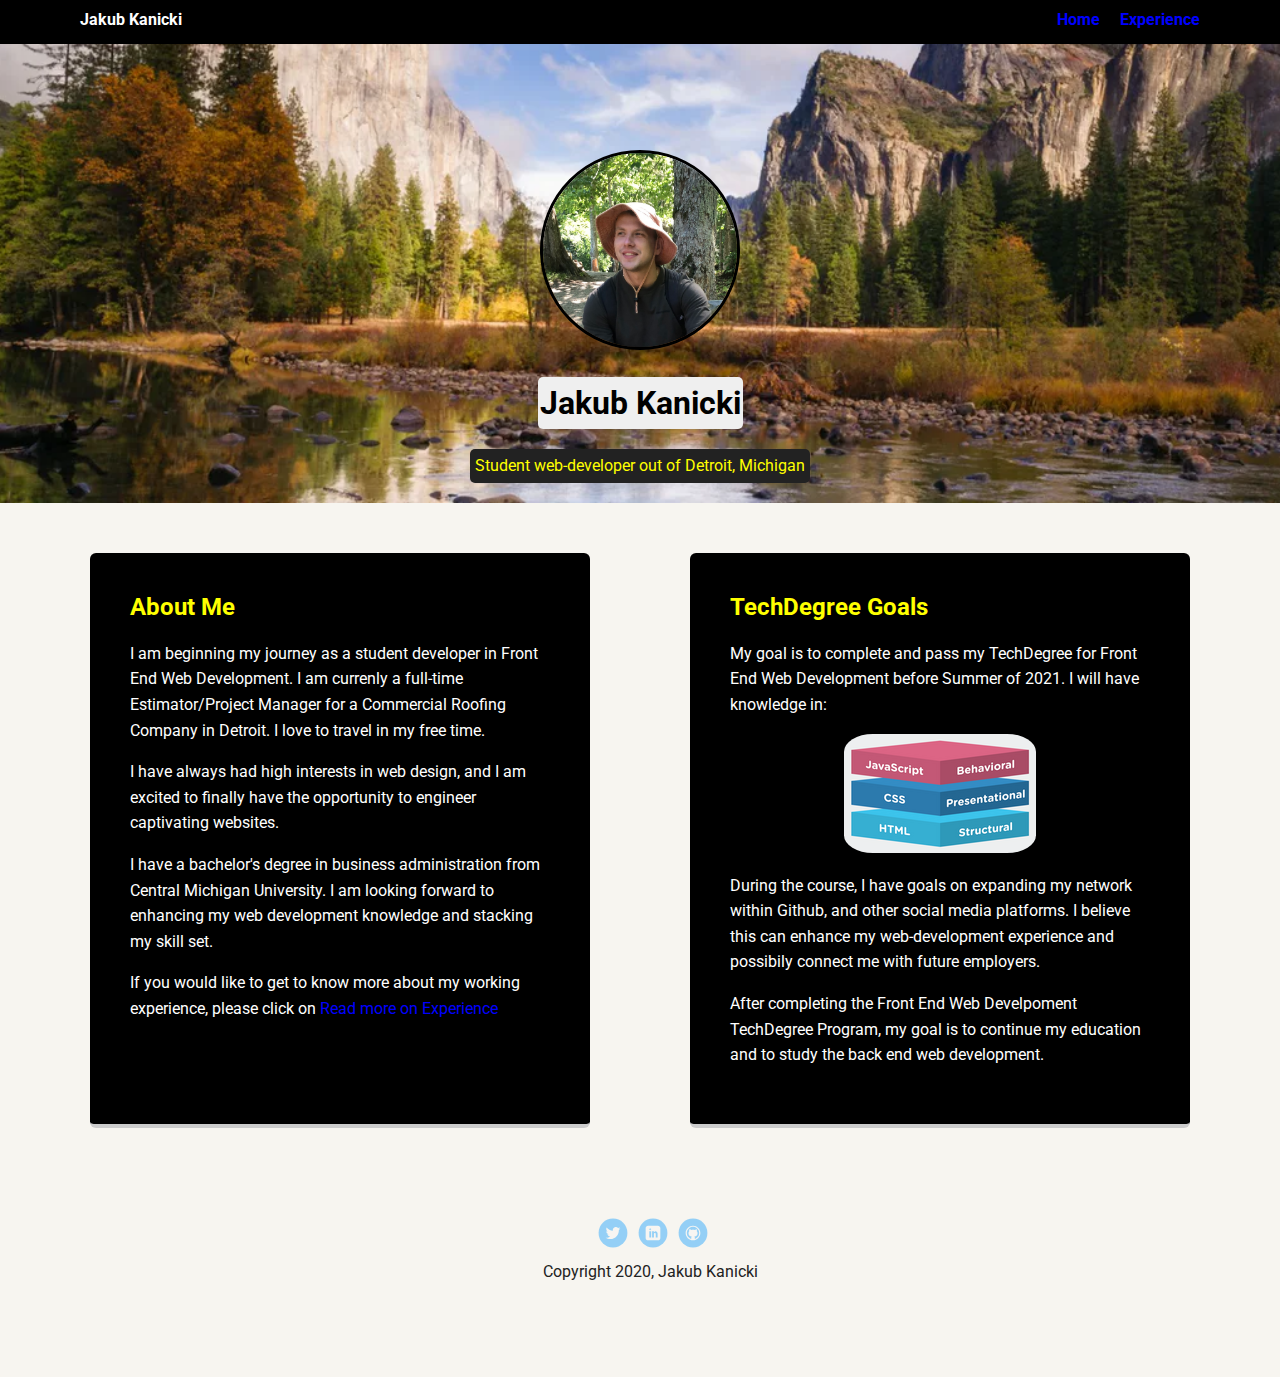
==== index.html @ 5ae6d662 "added current project" ====
<!doctype html>
<html lang="en"
<head>
  <meta charset="utf-8">
  <title>Jakub Kanicki's Profile</title>
  <meta name="viewport" content="width=device-width, initial-scale=1.0">
  <link rel="stylesheet" href="styles.css">
  <link href="https://fonts.googleapis.com/css?family=Muli%7CRoboto:400,300,500,700,900" rel="stylesheet"></head>
  <body>

    <div class="main-nav">
        <ul class="nav">
          <li class="name">Jakub Kanicki</li>
          <li><a href="index.html">Home</a></li>
          <li><a href="experience.html" target="_blank"> Experience</a></li>
        </ul>
    </div>

    <header>
      <img src="images/me.jpg" alt="Picture of Jakub Kanicki" class="profile-image">
      <h1 class="tag name">Jakub Kanicki</h1>
      <p class="tag location">Student web-developer out of Detroit, Michigan</p>
    </header>

    <main class="flex">
      <div class="card">
        <h2 class="para">About Me</h2>
        <p>I am beginning my journey as a student developer in Front End Web Development. I am currenly a full-time Estimator/Project Manager for a Commercial Roofing Company in Detroit. I love to travel in my free time.</p>
        <p> I have always had high interests in web design, and I am excited to finally have the opportunity to engineer captivating websites.</p>
        <p>I have a bachelor's degree in business administration from Central Michigan University. I am looking forward to enhancing my web development knowledge and stacking my skill set.</p>
        <p>If you would like to get to know more about my working experience, please click on<a href="experience.html" target="_blank"> Read more on Experience</a></p>
      </div>

      <div class="card">
        <h2 class="para">TechDegree Goals</h2>
        <p>My goal is to complete and pass my TechDegree for Front End Web Development before Summer of 2021. I will have knowledge in:</p>

          <div style="width:100%; text-align:center;">
          <img src="images/codes.png" alt="chart for codes" class="codes">
        </div>
        <p> During the course, I have goals on expanding my network within Github, and other social media platforms. I believe this can enhance my web-development experience and possibily connect me with future employers.
        <p>After completing the Front End Web Develpoment TechDegree Program, my goal is to continue my education and to study the back end web development.
      </div>



    </main>
    <footer>
      <ul>
        <li><a href="https://twitter.com/kanic1j" target="_blank" class="social twitter">Twitter</a></li>
        <li><a href="https://www.linkedin.com/in/jkanicki/" target="_blank" class="social linkedin">LinkedIn</a></li>
        <li><a href="https://github.com/jkanicki" target="_blank" class="social github">Github</a></li>
      </ul>
      <p class="copyright">Copyright 2020, Jakub Kanicki</p>
    </footer>
  </body>
  </html>
---- styles.css ----
/* Global Layout Set-up */
* {
  box-sizing: border-box;
}

body {
  margin: 0;
  padding: 0;
  text-align: center;
  font-family: 'Roboto', sans-serif;
  color: #222;
  background: #f7f5f0;
}
/* Link Styles */

a {
  text-decoration: none;
  color: #0000ff;
}
a:hover {
  color: #6633ff;
}

/* Section Styles */

.main-nav {
  width: 100%;
  background: black;
  min-height: 30px;
  padding: 5px;
  position: fixed;
  text-align: center;
}
.nav {
  display: flex;
  justify-content: space-around;
  font-weight: 700;
  list-style-type: none;
  margin: 0 auto;
  padding: 0;
}

.nav .name {
    display: block;
    margin-right: auto;
    color: #fff;
}
.nav li {
  padding: 5px 10px 10px 10px;
}
.nav a {
  transition: all .5s;
}
.nav a:hover {
  color: white
}

header {
  text-align: center;
  background: url('images/yosemite.jpeg') no-repeat top center ;
  background-size: cover;
  overflow: hidden;
  padding-top: 75px;
}
header {
  line-height: 1.5;
}
header .profile-image {
  margin-top: 75px;
  width: 200px;
  height: 200px;
  border-radius: 75%;
  border: 3px solid black;
  transition: all 1s;
}
header .profile-image:hover {
  transform: scale(1.2) rotate(10deg);
}
.tag {
  background-color: #efefef;
  color: black;
  padding: 2px;
  border-radius: 5px;
  display: table;
  margin: 20px auto;
  font: 
}
.location {
  background-color: #222;
  color: yellow;
  padding: 5px;
}
.card {
  margin: 30px;
  padding: 20px 40px 40px;
  max-width: 500px;
  text-align: left;
  background: #000000;
  border-bottom: 4px solid #ccc;
  border-radius: 6px;
  transition: all .5s;
  color: #ffffff;
}
.card:hover {
  border-color: #ff99ff;
}

.para{
  color: yellow;
}

.codes{
  image-orientation: center;
  border-radius: 15%;
}
ul.skills {
  padding: 0;
  text-align: center;
}

.skills li {
  border-radius: 6px;
  display: inline-block;
  background: #ff9904;
  color: white;
  padding: 5px 10px;
  margin: 2px;
}

.skills li:nth-child(odd) {
  background: #0399ff;
}

footer {
  width: 100%;
  min-height: 30px;
  padding: 20px 0 40px 20px;
}

footer .copyright {
  top: -8px;
  font-size: .75em;
}

footer ul {
  list-style-type: none;
  margin: 0;
  padding: 0;
}

footer ul li {
  display: inline-block;
}

a.social {
  display: inline-block;
  text-indent: -9999px;
  margin-left: 5px;
  width: 30px;
  height: 30px;
  background-size: 30px 30px;
  opacity: .4;
  transition: all .5s;
}
a.twitter {
  background-image: url(images/twitter.svg);
}
a.linkedin {
  background-image: url(images/linkedin.svg);
}
a.github {
  background-image: url(images/github.svg);
}
a.social:hover {
  opacity: 1;
}
.clearfix {
  clear: both;
}

/* Styles for larger screens */
@media screen and (min-width: 720px) {

  .flex {
      display: -ms-flexbox;      /* TWEENER - IE 10 */
      display: flex;
      max-width: 1200px;
      -ms-flex-pack: distribute;
      justify-content: space-around;
      margin: 0 auto;
  }

  header {
    min-height: 470px;
  }

  .nav {
    max-width: 1200px;
    padding: 0 30px;
  }


  main {
    padding-top: 20px;
  }

  main p {
    line-height: 1.6em;
  }

  footer {
    font-size: 1.3em;
    max-width: 1200px;
    margin: 40px auto;
  }

}
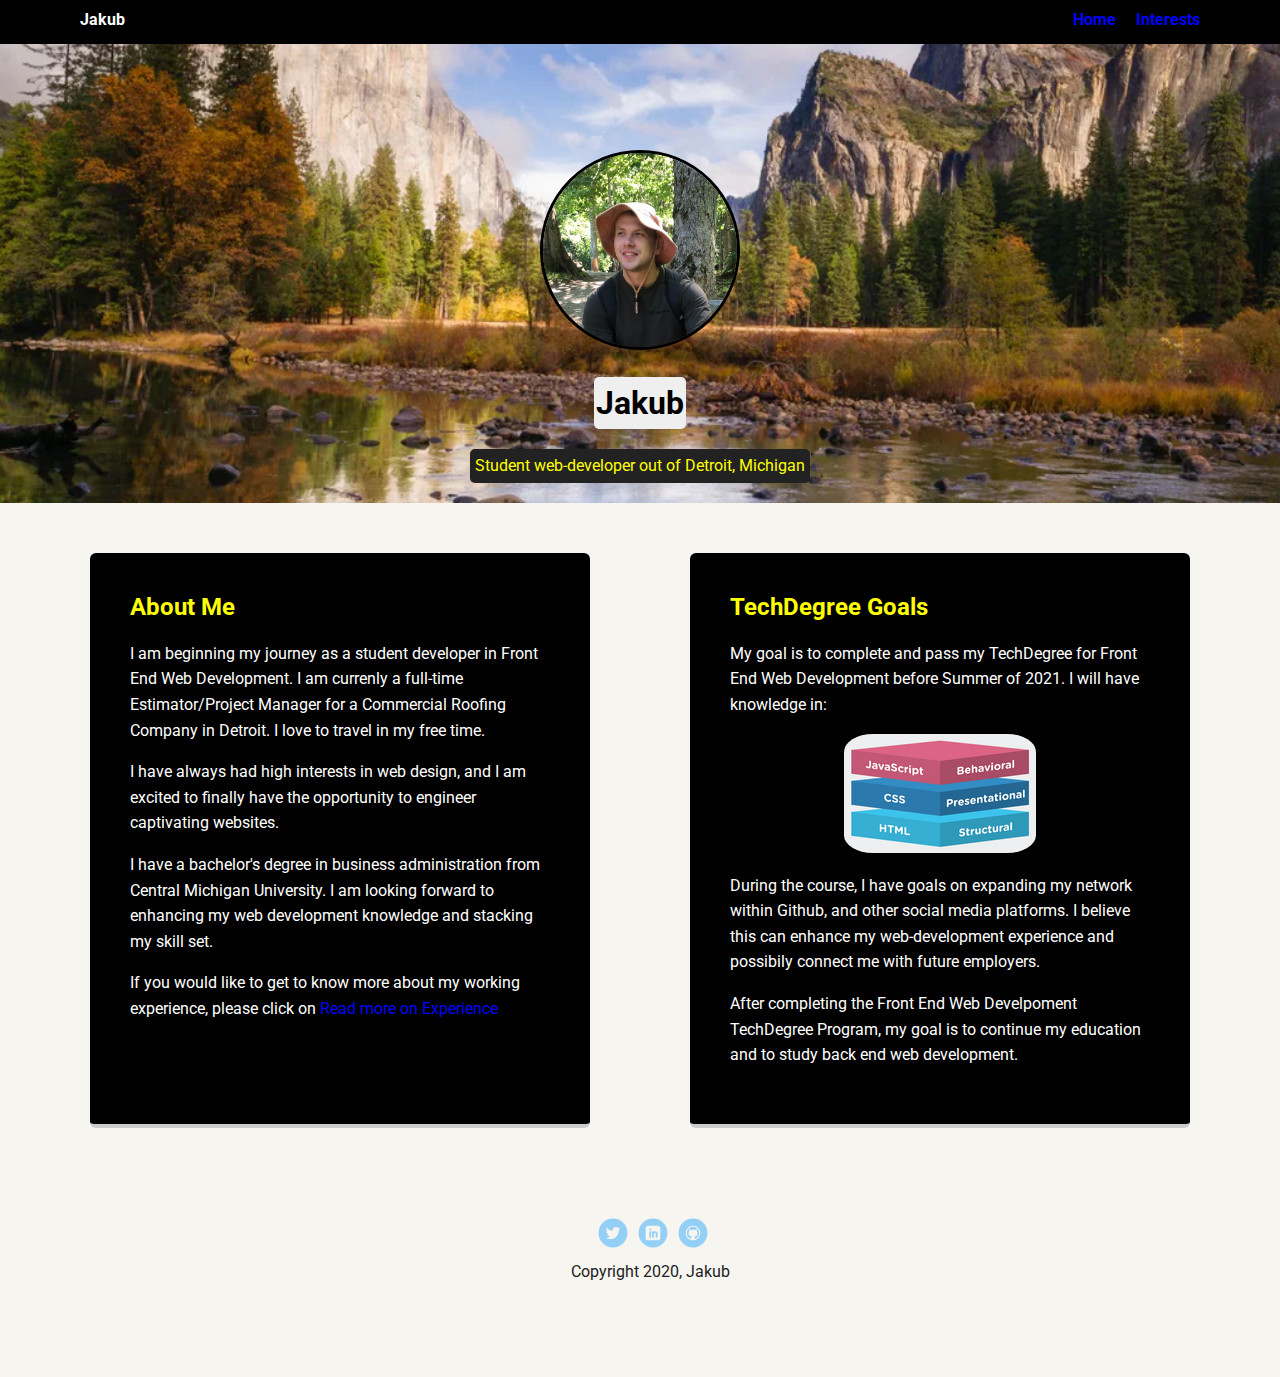
==== commit d47e2bbb: "changed my idea" ====
--- a/index.html
+++ b/index.html
@@ -2,7 +2,7 @@
 <html lang="en"
 <head>
   <meta charset="utf-8">
-  <title>Jakub Kanicki's Profile</title>
+  <title>Jakub's Profile</title>
   <meta name="viewport" content="width=device-width, initial-scale=1.0">
   <link rel="stylesheet" href="styles.css">
   <link href="https://fonts.googleapis.com/css?family=Muli%7CRoboto:400,300,500,700,900" rel="stylesheet"></head>
@@ -10,15 +10,15 @@
 
     <div class="main-nav">
         <ul class="nav">
-          <li class="name">Jakub Kanicki</li>
+          <li class="name">Jakub</li>
           <li><a href="index.html">Home</a></li>
-          <li><a href="experience.html" target="_blank"> Experience</a></li>
+          <li><a href="interests.html" target="_blank"> Interests</a></li>
         </ul>
     </div>
 
     <header>
       <img src="images/me.jpg" alt="Picture of Jakub Kanicki" class="profile-image">
-      <h1 class="tag name">Jakub Kanicki</h1>
+      <h1 class="tag name">Jakub</h1>
       <p class="tag location">Student web-developer out of Detroit, Michigan</p>
     </header>
 
@@ -39,7 +39,7 @@
           <img src="images/codes.png" alt="chart for codes" class="codes">
         </div>
         <p> During the course, I have goals on expanding my network within Github, and other social media platforms. I believe this can enhance my web-development experience and possibily connect me with future employers.
-        <p>After completing the Front End Web Develpoment TechDegree Program, my goal is to continue my education and to study the back end web development.
+        <p>After completing the Front End Web Develpoment TechDegree Program, my goal is to continue my education and to study back end web development.
       </div>
 
 
@@ -51,7 +51,7 @@
         <li><a href="https://www.linkedin.com/in/jkanicki/" target="_blank" class="social linkedin">LinkedIn</a></li>
         <li><a href="https://github.com/jkanicki" target="_blank" class="social github">Github</a></li>
       </ul>
-      <p class="copyright">Copyright 2020, Jakub Kanicki</p>
+      <p class="copyright">Copyright 2020, Jakub</p>
     </footer>
   </body>
   </html>
--- a/styles.css
+++ b/styles.css
@@ -83,8 +83,8 @@
   border-radius: 5px;
   display: table;
   margin: 20px auto;
-  font: 
-}
+}
+
 .location {
   background-color: #222;
   color: yellow;
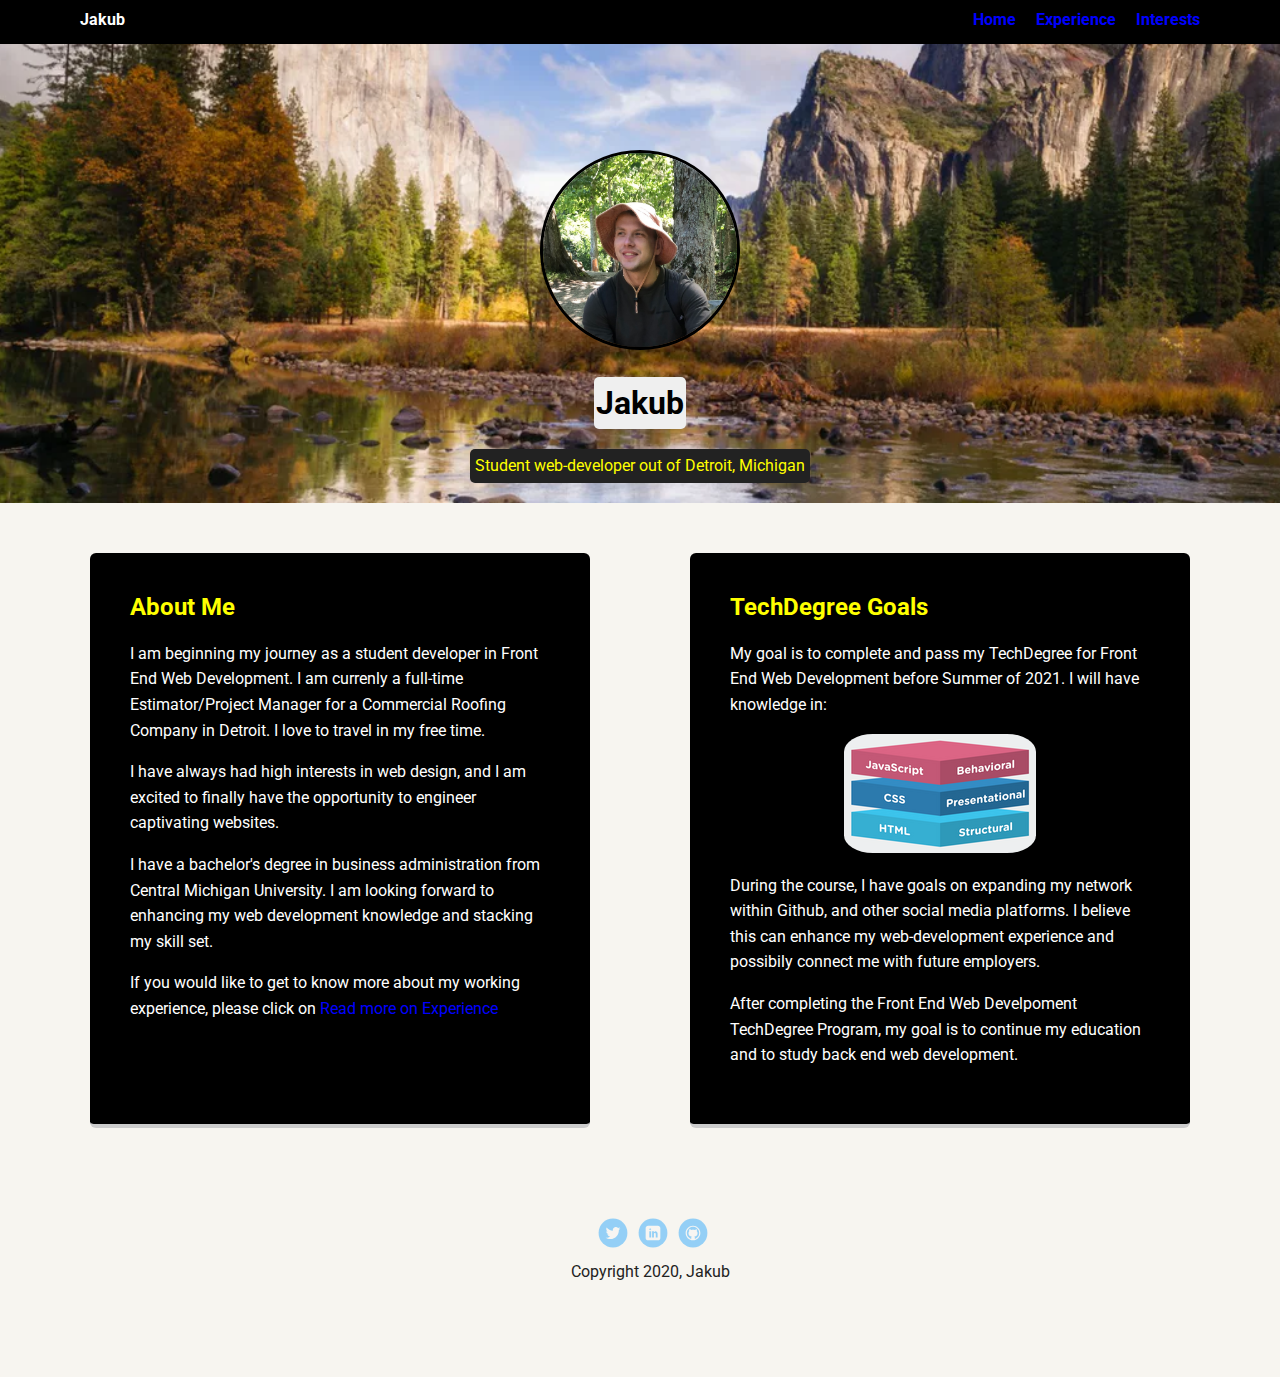
==== commit 70807b9f: "experience" ====
--- a/index.html
+++ b/index.html
@@ -1,5 +1,5 @@
 <!doctype html>
-<html lang="en"
+<html lang="en">
 <head>
   <meta charset="utf-8">
   <title>Jakub's Profile</title>
@@ -12,6 +12,7 @@
         <ul class="nav">
           <li class="name">Jakub</li>
           <li><a href="index.html">Home</a></li>
+          <li><a href="experience.html" target="_blank">Experience</a></li>
           <li><a href="interests.html" target="_blank"> Interests</a></li>
         </ul>
     </div>
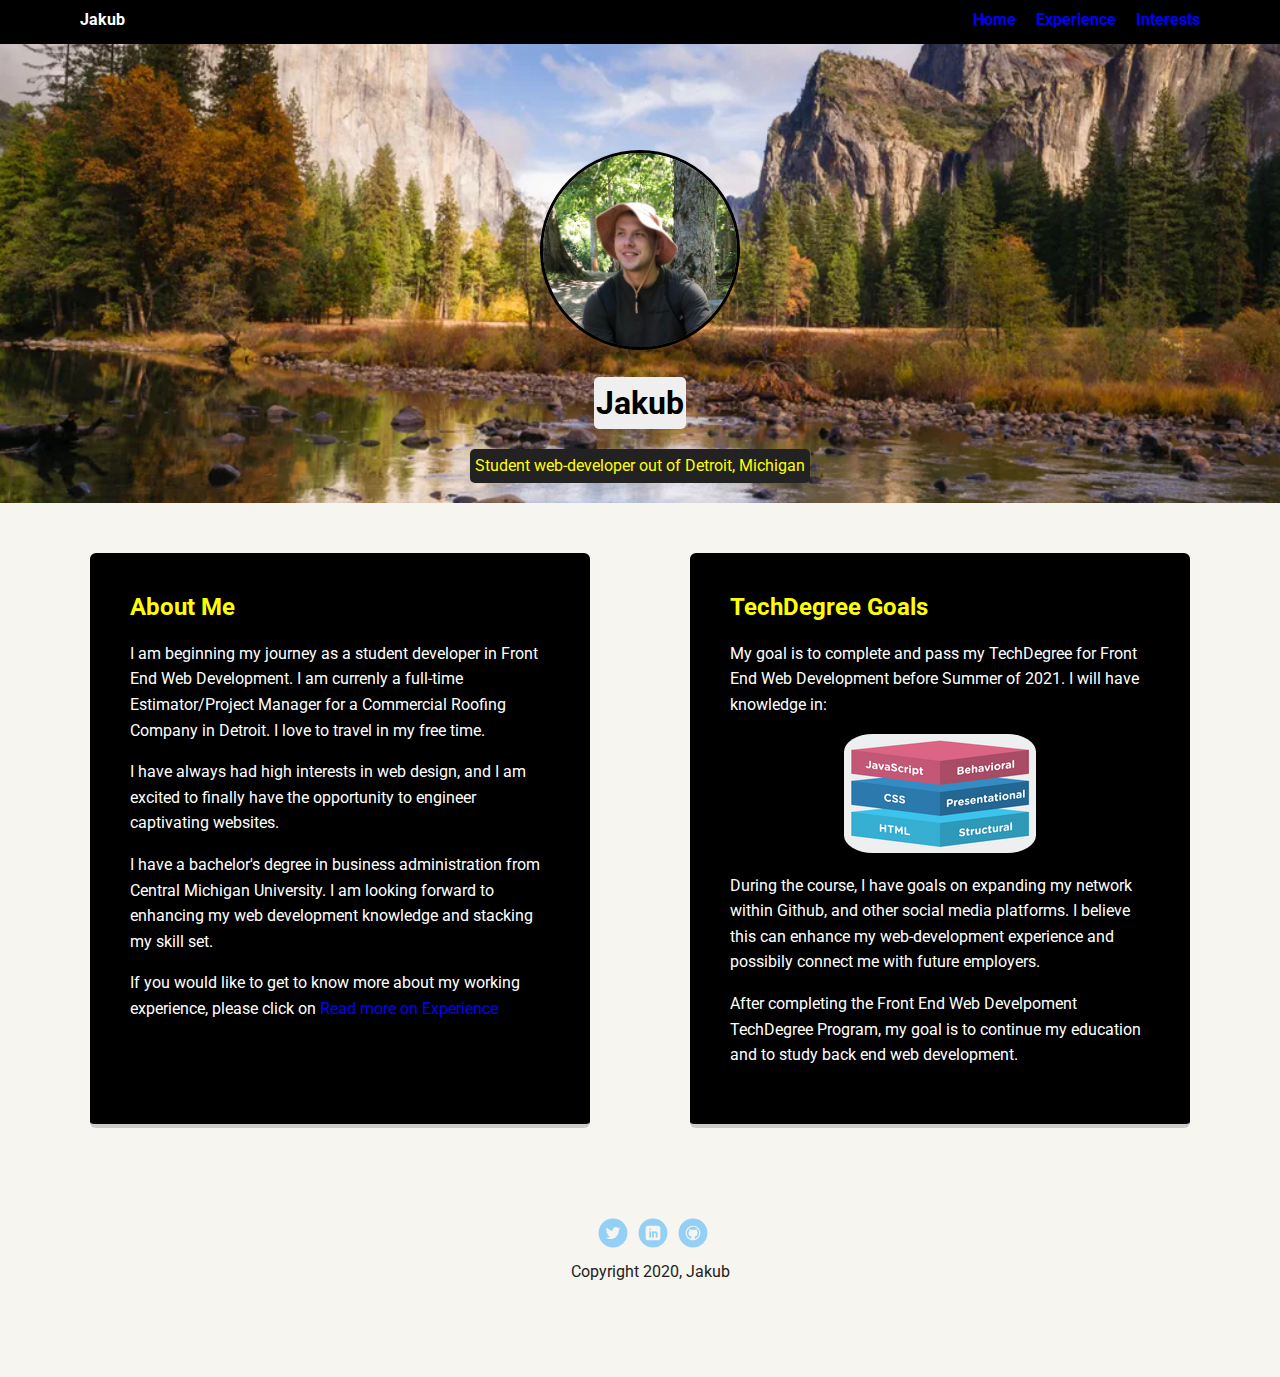
==== commit 3dbddd62: "Fixed mistakes made for project" ====
--- a/index.html
+++ b/index.html
@@ -8,14 +8,14 @@
   <link href="https://fonts.googleapis.com/css?family=Muli%7CRoboto:400,300,500,700,900" rel="stylesheet"></head>
   <body>
 
-    <div class="main-nav">
+    <nav class="main-nav">
         <ul class="nav">
           <li class="name">Jakub</li>
           <li><a href="index.html">Home</a></li>
           <li><a href="experience.html" target="_blank">Experience</a></li>
           <li><a href="interests.html" target="_blank"> Interests</a></li>
         </ul>
-    </div>
+    </nav>
 
     <header>
       <img src="images/me.jpg" alt="Picture of Jakub Kanicki" class="profile-image">
@@ -24,15 +24,15 @@
     </header>
 
     <main class="flex">
-      <div class="card">
+      <article class="card">
         <h2 class="para">About Me</h2>
         <p>I am beginning my journey as a student developer in Front End Web Development. I am currenly a full-time Estimator/Project Manager for a Commercial Roofing Company in Detroit. I love to travel in my free time.</p>
         <p> I have always had high interests in web design, and I am excited to finally have the opportunity to engineer captivating websites.</p>
         <p>I have a bachelor's degree in business administration from Central Michigan University. I am looking forward to enhancing my web development knowledge and stacking my skill set.</p>
         <p>If you would like to get to know more about my working experience, please click on<a href="experience.html" target="_blank"> Read more on Experience</a></p>
-      </div>
+      </article>
 
-      <div class="card">
+      <section class="card">
         <h2 class="para">TechDegree Goals</h2>
         <p>My goal is to complete and pass my TechDegree for Front End Web Development before Summer of 2021. I will have knowledge in:</p>
 
@@ -41,7 +41,7 @@
         </div>
         <p> During the course, I have goals on expanding my network within Github, and other social media platforms. I believe this can enhance my web-development experience and possibily connect me with future employers.
         <p>After completing the Front End Web Develpoment TechDegree Program, my goal is to continue my education and to study back end web development.
-      </div>
+      </section>
 
 
 
--- a/styles.css
+++ b/styles.css
@@ -110,7 +110,6 @@
 }
 
 .codes{
-  image-orientation: center;
   border-radius: 15%;
 }
 ul.skills {
